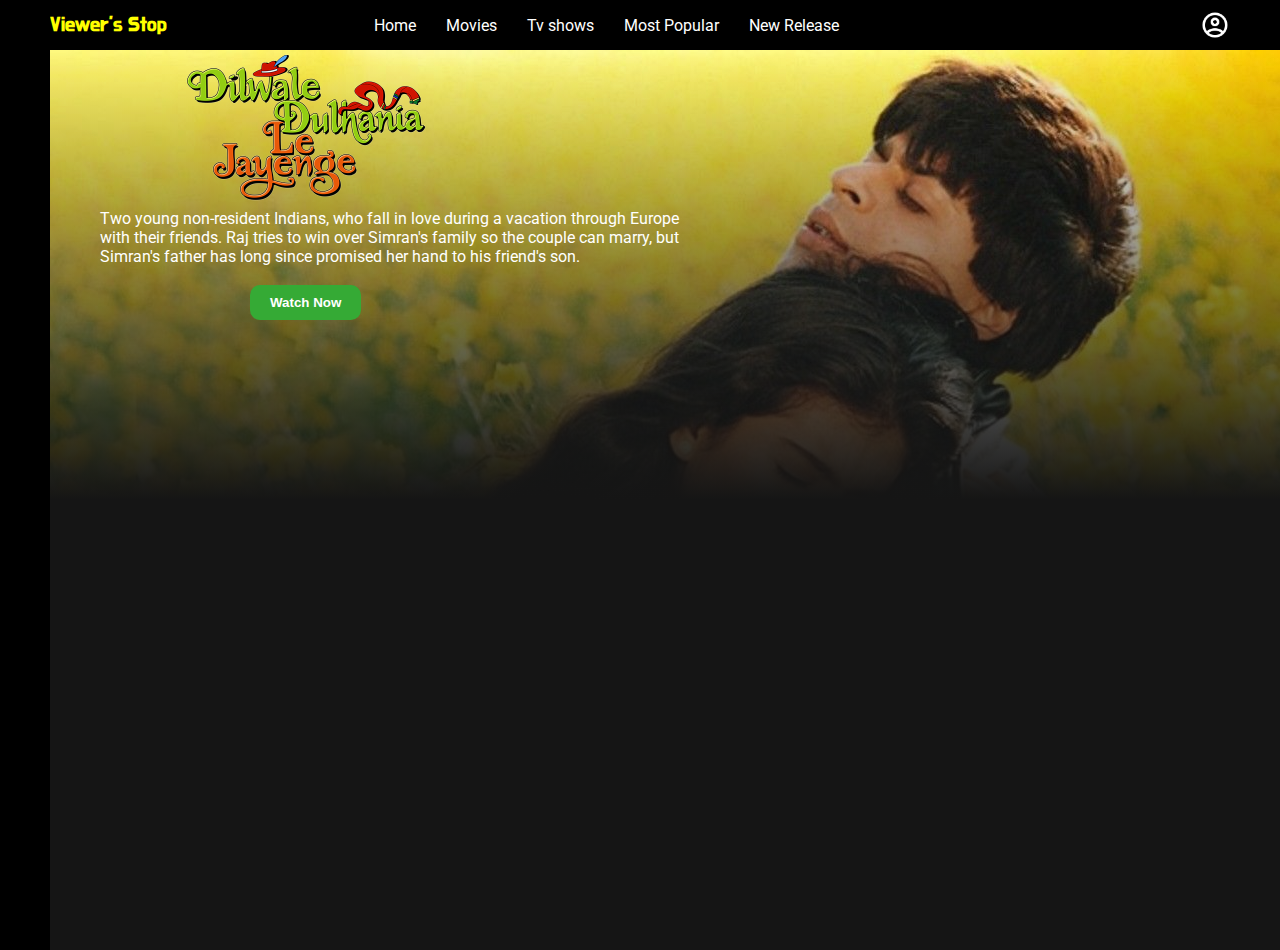
==== index.html @ 22ff95e0 "Add files via upload" ====
<!DOCTYPE html>
<html lang="en">
<head>
    <meta charset="UTF-8">
    <meta http-equiv="X-UA-Compatible" content="IE=edge">
    <meta name="viewport" content="width=device-width, initial-scale=1.0">
    <link rel="stylesheet" href="style.css">
    <link rel="preconnect" href="https://fonts.gstatic.com">
    <link rel="preconnect" href="https://fonts.gstatic.com">
    <link href="https://fonts.googleapis.com/css2?family=Noto+Serif:wght@400;700&family=Roboto:ital,wght@0,100;0,300;0,400;0,500;0,700;1,100;1,300;1,400;1,500;1,700&display=swap" rel="stylesheet">    
    <link rel="preconnect" href="https://fonts.gstatic.com">
    <link href="https://fonts.googleapis.com/css2?family=Do+Hyeon&family=Sen:wght@700&display=swap" rel="stylesheet">
    <link rel="stylesheet" href="https://cdnjs.cloudflare.com/ajax/libs/font-awesome/5.15.3/css/all.min.css" integrity="sha512-iBBXm8fW90+nuLcSKlbmrPcLa0OT92xO1BIsZ+ywDWZCvqsWgccV3gFoRBv0z+8dLJgyAHIhR35VZc2oM/gI1w==" crossorigin="anonymous" referrerpolicy="no-referrer" />
    <title>Movie Ratings</title>
</head>
<body>
    <div class="navbar">
        <div class="navbar_container">
            <div class="logo_c"><h1 class="logo">Viewer's Stop</h1> </div>
            <div class="menu_c">
                <ul class="m_list">
                    <li class="m_list_item">Home</li>
                    <li class="m_list_item">Movies</li>
                    <li class="m_list_item">Tv shows</li>
                    <li class="m_list_item">Most Popular</li>
                    <li class="m_list_item">New Release</li>
                    <li class="m_list_item"></li>
                </ul>
            </div>
            <div class="profile_c">
                <img class="profile_pic" src="images/icons/user.png" alt="">
                <div class="profile_pic_c">
                    <i class="fas fa-chevron-down"></i>
                </div>
        </div>
    </div>
    <div class="sidebar">
        <i class="left_menu fas fa-search"></i>
        <i class="left_menu fas fa-home"></i>
        <i class="left_menu fas fa-users"></i>
        <i class="left_menu fas fa-bookmark"></i>
        <i class="left_menu fas fa-tv"></i>
        <i class="left_menu fas fa-hourglass"></i>
    </div>

    <div class="container">
        <div class="content_c">
            <div class="featured" 
            style="background: linear-gradient(to bottom, rgba(0,0,0,0), #151515), url(images/movies/ddlj.jpg);"
            >
            <img class="featuredTitle" src="images/movies/ddljt.png">
            <p class="featuredDesc"> Two young non-resident Indians, who fall in love during a vacation through Europe with their friends. Raj tries to win over Simran's family so the couple can marry, but Simran's father has long since promised her hand to his friend's son.</p>
            <br>
            <button class="featuredBut">Watch Now</button>
        </div>
        </div>
    </div>


</body>
</html>
---- style.css ----
*{
    margin: 0;
}

body{
    font-family: 'Roboto', sans-serif;   
}

.navbar{
    width: 100%;
    height: 50px;
    background-color: black; 
}

.navbar_container{
    display: flex;
    align-items: center;
    height: 100%;
    padding:0  50px;
    color:white;
}

.logo_c{
    flex:2;
}

.logo{
    font-family: 'Do Hyeon';
    font-size: 20px;
    color: yellow;
}

.menu_c{
    flex:6;
}

.m_list{
    display:flex;
    list-style: none;
}

.m_list_item{
    margin-right: 30px;
}
.profile_c{
    margin-left: 15px;
    display: flex;
    align-items: flex-end;
}

.profile_pic_c{
    align-items: flex-end;
    margin-left: 10px;
    margin:auto;
}

.profile_pic{
    width:30px;
    height: 30px;
    border-radius: 50%;
    object-fit: cover;
}

.sidebar{
    width:50px;
    height:100%;
    background-color: black;
    position: fixed;
    top:0;
    display: flex;
    flex-direction: column;
    align-items: center;
    padding-top: 70px;
}

.left_menu{
    color:white;
    font-size: 25px;
    margin-bottom: 40px;
}

.container{
    background-color: #151515;;
    height: 100vh;
    color: white;
}

.content_c{
    margin-left: 50px;
}

.featured{
    height:50vh;
    padding-left: 50px;
}

.featuredTitle{
    width: 400px;
}

.featuredDesc{
    margin-right: 100px;
    width: 600px;
}

.featuredBut{
    margin-left: 150px;
    background-color: rgb(53, 170, 53);
    color:white;
    font-weight: bold;
    padding: 10px 20px;
    border-radius: 10px;
    border: none;
    outline: none;
}
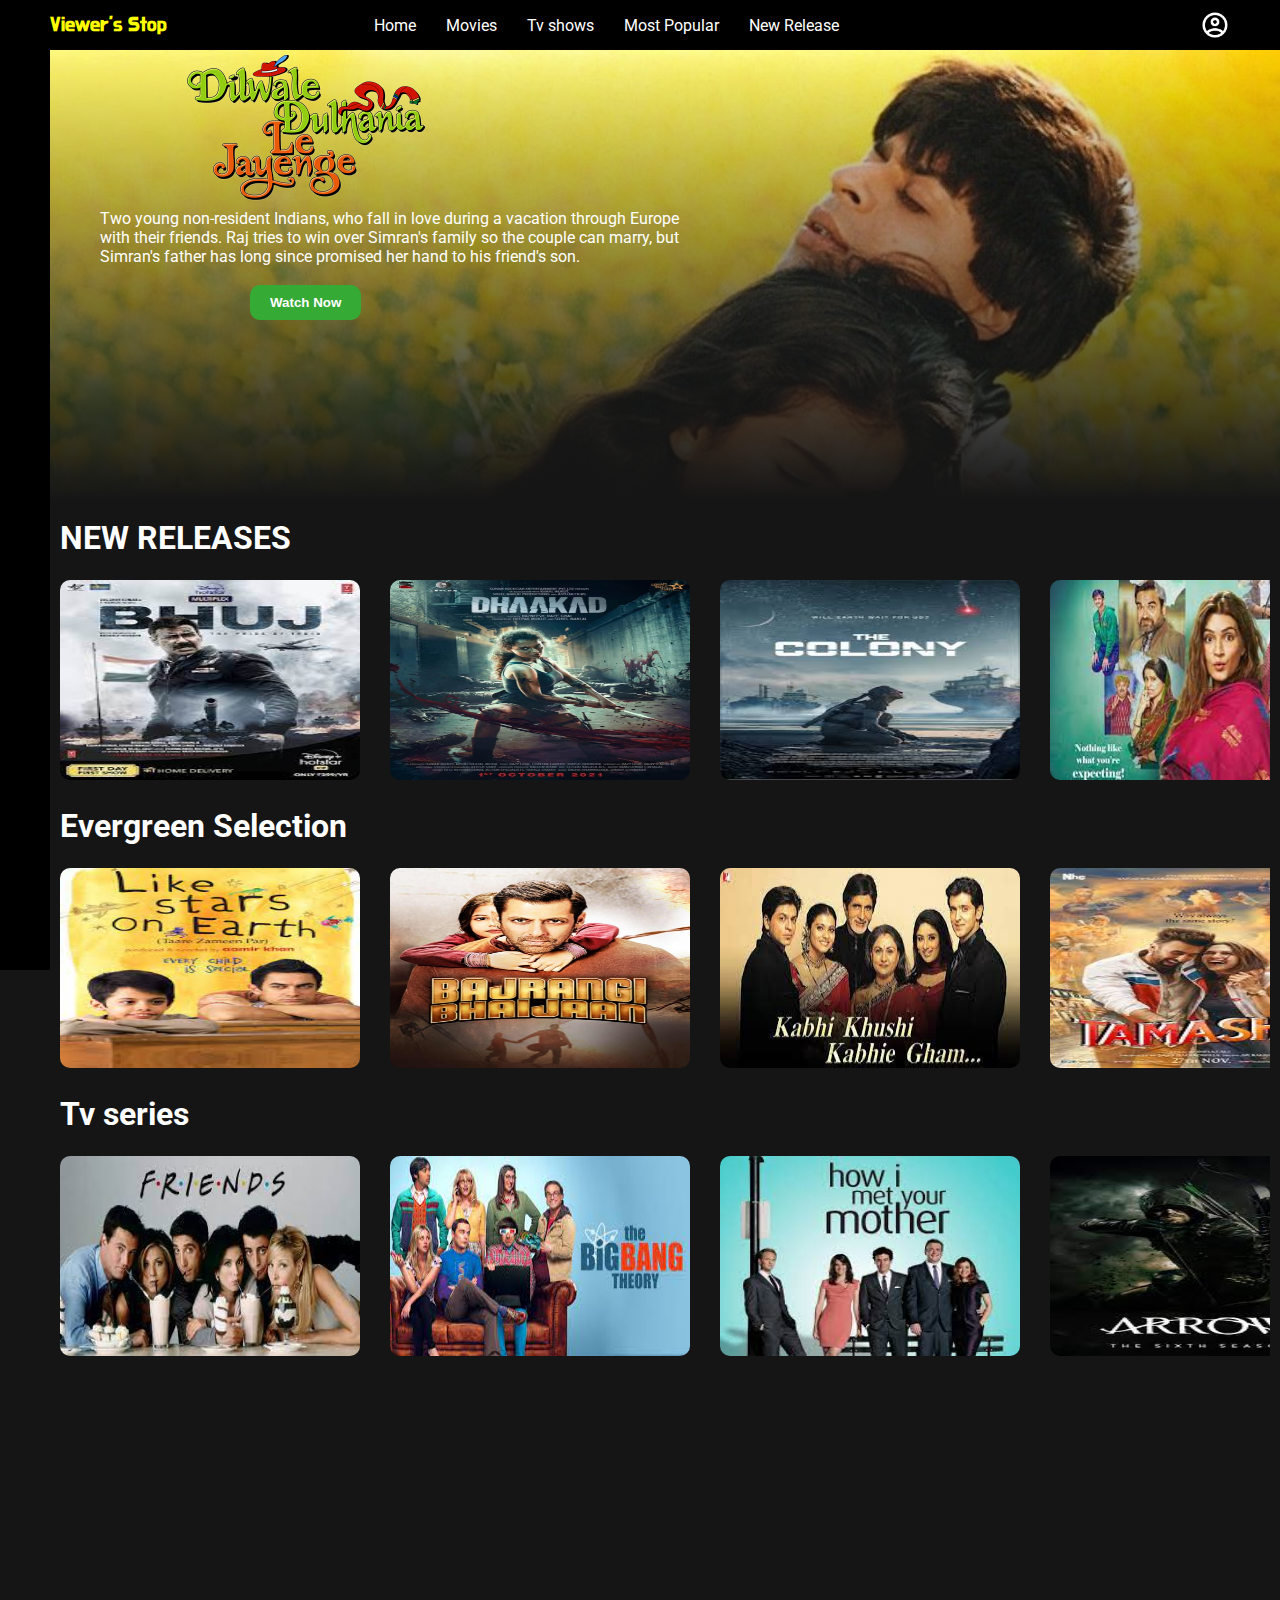
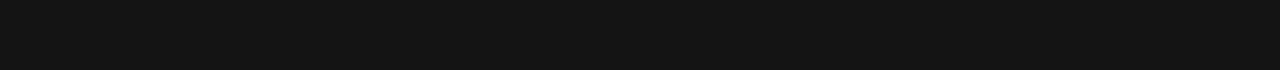
==== commit 55505216: "Add files via upload" ====
--- a/index.html
+++ b/index.html
@@ -32,6 +32,7 @@
                 <div class="profile_pic_c">
                     <i class="fas fa-chevron-down"></i>
                 </div>
+                
         </div>
     </div>
     <div class="sidebar">
@@ -46,16 +47,170 @@
     <div class="container">
         <div class="content_c">
             <div class="featured" 
-            style="background: linear-gradient(to bottom, rgba(0,0,0,0), #151515), url(images/movies/ddlj.jpg);"
-            >
-            <img class="featuredTitle" src="images/movies/ddljt.png">
-            <p class="featuredDesc"> Two young non-resident Indians, who fall in love during a vacation through Europe with their friends. Raj tries to win over Simran's family so the couple can marry, but Simran's father has long since promised her hand to his friend's son.</p>
+                style="background: linear-gradient(to bottom, rgba(0,0,0,0), #151515), url(images/movies/ddlj.jpg);"
+                >
+                <img class="featuredTitle" src="images/movies/ddljt.png">
+                <p class="featuredDesc"> Two young non-resident Indians, who fall in love during a vacation through Europe with their friends. Raj tries to win over Simran's family so the couple can marry, but Simran's father has long since promised her hand to his friend's son.</p>
+                <br>
+                <button class="featuredBut">Watch Now</button>
+            </div>
             <br>
-            <button class="featuredBut">Watch Now</button>
+            <div class="movie-list-container">
+            <h1 class="movie-list-title">NEW RELEASES</h1>
+            <div class="movie-list-wrapper">
+                <div class="movie-list">
+                    <div class="movie-list-item">
+                        <img class="movie-list-item-img" src="images/movies/NewReleases/1.jpg" alt="">
+                        <span class="movie-list-item-title">BHUJ</span>
+                        <p class="movie-list-item-desc">Bhuj the pride of India is a story about 300 Gujarati women who helped the Indian Airforce during Bangladesh and Pakistan War</p>
+                        <button class="movie-list-item-button">Watch</button>
+                    </div>
+                    <div class="movie-list-item">
+                        <img class="movie-list-item-img" src="images/movies/NewReleases/2.jpg" alt="">
+                        <span class="movie-list-item-title">Dhaakad</span>
+                        <p class="movie-list-item-desc">A fierce and tough international spy embarks on an action-filled adventure with guns blazing.</p>
+                        <button class="movie-list-item-button">Watch</button>
+                    </div>
+                    <div class="movie-list-item">
+                        <img class="movie-list-item-img" src="images/movies/NewReleases/3.jpg" alt="">
+                        <span class="movie-list-item-title">The colony</span>
+                        <p class="movie-list-item-desc">Set in the distant future, a female astronaut, shipwrecked on the long-decimated Earth, must decide the fate of the wasteland's remaining populace..</p>
+                        <button class="movie-list-item-button">Watch</button>
+                    </div>
+                    <div class="movie-list-item">
+                        <img class="movie-list-item-img" src="images/movies/NewReleases/4.jpg" alt="">
+                        <span class="movie-list-item-title">Mimi</span>
+                        <p class="movie-list-item-desc">Mimi is introduced by Bhanu to an American couple as a surrogate in exchange for Rs 2 million. She decides to have the baby even when they change their mind and tells her parent that Bhanu is the father.</p>
+                        <button class="movie-list-item-button">Watch</button>
+                    </div>
+                    <div class="movie-list-item">
+                        <img class="movie-list-item-img" src="images/movies/NewReleases/5.jpg" alt="">
+                        <span class="movie-list-item-title">Radhe</span>
+                        <p class="movie-list-item-desc">After taking the dreaded gangster Gani Bhai, ACP Rajveer Shikawat aka Radhe goes on a manhunt to find the wealthiest man of the town secretly running a crime syndicate..</p>
+                        <button class="movie-list-item-button">Watch</button>
+                    </div>
+                    <div class="movie-list-item">
+                        <img class="movie-list-item-img" src="images/movies/NewReleases/6.jpg" alt="">
+                        <span class="movie-list-item-title">Toofan</span>
+                        <p class="movie-list-item-desc">The story of a boxer and the struggles he faces on his journey to get to the national level competition.</p>
+                        <button class="movie-list-item-button">Watch</button>
+                    </div>
+                    <div class="movie-list-item">
+                        <img class="movie-list-item-img" src="images/movies/NewReleases/7.jpg" alt="">
+                        <span class="movie-list-item-title">To All the Boys: P.S. I Still Love You</span>
+                        <p class="movie-list-item-desc">Lara Jean and Peter have just taken their relationship from pretend to officially official when another recipient of one of her old love letters enters the picture.</p>
+                        <button class="movie-list-item-button">Watch</button>
+                    </div>
+                    </div>
+                <i class="fas fa-chevron-right arrow"></i>
+                </div>
+            </div>
+
+
+            <div class="movie-list-container">
+                <h1 class="movie-list-title">Evergreen Selection</h1>
+                <div class="movie-list-wrapper">
+                    <div class="movie-list">
+                        <div class="movie-list-item">
+                            <img class="movie-list-item-img" src="images/movies/Evergreen/301.jpg" alt="">
+                            <span class="movie-list-item-title">BHUJ</span>
+                            <p class="movie-list-item-desc">Bhuj the pride of India is a story about 300 Gujarati women who helped the Indian Airforce during Bangladesh and Pakistan War</p>
+                            <button class="movie-list-item-button">Watch</button>
+                        </div>
+                        <div class="movie-list-item">
+                            <img class="movie-list-item-img" src="images/movies/Evergreen/302.jpg" alt="">
+                            <span class="movie-list-item-title">Dhaakad</span>
+                            <p class="movie-list-item-desc">A fierce and tough international spy embarks on an action-filled adventure with guns blazing.</p>
+                            <button class="movie-list-item-button">Watch</button>
+                        </div>
+                        <div class="movie-list-item">
+                            <img class="movie-list-item-img" src="images/movies/Evergreen/303.jpg" alt="">
+                            <span class="movie-list-item-title">The colony</span>
+                            <p class="movie-list-item-desc">Set in the distant future, a female astronaut, shipwrecked on the long-decimated Earth, must decide the fate of the wasteland's remaining populace..</p>
+                            <button class="movie-list-item-button">Watch</button>
+                        </div>
+                        <div class="movie-list-item">
+                            <img class="movie-list-item-img" src="images/movies/Evergreen/304.jpg" alt="">
+                            <span class="movie-list-item-title">Mimi</span>
+                            <p class="movie-list-item-desc">Mimi is introduced by Bhanu to an American couple as a surrogate in exchange for Rs 2 million. She decides to have the baby even when they change their mind and tells her parent that Bhanu is the father.</p>
+                            <button class="movie-list-item-button">Watch</button>
+                        </div>
+                        <div class="movie-list-item">
+                            <img class="movie-list-item-img" src="images/movies/Evergreen/305.jpg" alt="">
+                            <span class="movie-list-item-title">Radhe</span>
+                            <p class="movie-list-item-desc">After taking the dreaded gangster Gani Bhai, ACP Rajveer Shikawat aka Radhe goes on a manhunt to find the wealthiest man of the town secretly running a crime syndicate..</p>
+                            <button class="movie-list-item-button">Watch</button>
+                        </div>
+                        <div class="movie-list-item">
+                            <img class="movie-list-item-img" src="images/movies/Evergreen/306.jpg" alt="">
+                            <span class="movie-list-item-title">Toofan</span>
+                            <p class="movie-list-item-desc">The story of a boxer and the struggles he faces on his journey to get to the national level competition.</p>
+                            <button class="movie-list-item-button">Watch</button>
+                        </div>
+                        <div class="movie-list-item">
+                            <img class="movie-list-item-img" src="images/movies/Evergreen/307.jpg" alt="">
+                            <span class="movie-list-item-title">To All the Boys: P.S. I Still Love You</span>
+                            <p class="movie-list-item-desc">Lara Jean and Peter have just taken their relationship from pretend to officially official when another recipient of one of her old love letters enters the picture.</p>
+                            <button class="movie-list-item-button">Watch</button>
+                        </div>
+                        </div>
+                    <i class="fas fa-chevron-right arrow"></i>
+                    </div>
+                </div>
+
+                <div class="movie-list-container">
+                    <h1 class="movie-list-title">Tv series</h1>
+                    <div class="movie-list-wrapper">
+                        <div class="movie-list">
+                            <div class="movie-list-item">
+                                <img class="movie-list-item-img" src="images/movies/TVSeries/101.jpg" alt="">
+                                <span class="movie-list-item-title">BHUJ</span>
+                                <p class="movie-list-item-desc">Bhuj the pride of India is a story about 300 Gujarati women who helped the Indian Airforce during Bangladesh and Pakistan War</p>
+                                <button class="movie-list-item-button">Watch</button>
+                            </div>
+                            <div class="movie-list-item">
+                                <img class="movie-list-item-img" src="images/movies/TVSeries/102.jpg" alt="">
+                                <span class="movie-list-item-title">Dhaakad</span>
+                                <p class="movie-list-item-desc">A fierce and tough international spy embarks on an action-filled adventure with guns blazing.</p>
+                                <button class="movie-list-item-button">Watch</button>
+                            </div>
+                            <div class="movie-list-item">
+                                <img class="movie-list-item-img" src="images/movies/TVSeries/103.jpg" alt="">
+                                <span class="movie-list-item-title">The colony</span>
+                                <p class="movie-list-item-desc">Set in the distant future, a female astronaut, shipwrecked on the long-decimated Earth, must decide the fate of the wasteland's remaining populace..</p>
+                                <button class="movie-list-item-button">Watch</button>
+                            </div>
+                            <div class="movie-list-item">
+                                <img class="movie-list-item-img" src="images/movies/TVSeries/104.jpg" alt="">
+                                <span class="movie-list-item-title">Mimi</span>
+                                <p class="movie-list-item-desc">Mimi is introduced by Bhanu to an American couple as a surrogate in exchange for Rs 2 million. She decides to have the baby even when they change their mind and tells her parent that Bhanu is the father.</p>
+                                <button class="movie-list-item-button">Watch</button>
+                            </div>
+                            <div class="movie-list-item">
+                                <img class="movie-list-item-img" src="images/movies/TVSeries/105.jpg" alt="">
+                                <span class="movie-list-item-title">Radhe</span>
+                                <p class="movie-list-item-desc">After taking the dreaded gangster Gani Bhai, ACP Rajveer Shikawat aka Radhe goes on a manhunt to find the wealthiest man of the town secretly running a crime syndicate..</p>
+                                <button class="movie-list-item-button">Watch</button>
+                            </div>
+                            <div class="movie-list-item">
+                                <img class="movie-list-item-img" src="images/movies/TVSeries/106.jpg" alt="">
+                                <span class="movie-list-item-title">Toofan</span>
+                                <p class="movie-list-item-desc">The story of a boxer and the struggles he faces on his journey to get to the national level competition.</p>
+                                <button class="movie-list-item-button">Watch</button>
+                            </div>
+                            <div class="movie-list-item">
+                                <img class="movie-list-item-img" src="images/movies/TVSeries/107.jpg" alt="">
+                                <span class="movie-list-item-title">To All the Boys: P.S. I Still Love You</span>
+                                <p class="movie-list-item-desc">Lara Jean and Peter have just taken their relationship from pretend to officially official when another recipient of one of her old love letters enters the picture.</p>
+                                <button class="movie-list-item-button">Watch</button>
+                            </div>
+                            </div>
+                        <i class="fas fa-chevron-right arrow"></i>
+                        </div>
+                </div>
         </div>
-        </div>
+
     </div>
-
-
+<script src="start.js"></script>
 </body>
 </html>--- a/style.css
+++ b/style.css
@@ -81,7 +81,7 @@
 
 .container{
     background-color: #151515;;
-    height: 100vh;
+    height: 180vh;
     color: white;
 }
 
@@ -112,4 +112,121 @@
     border-radius: 10px;
     border: none;
     outline: none;
+}
+
+.movie-list-container {
+  padding: 0 10px;
+}
+
+.movie-list-wrapper {
+  position: relative;
+  overflow: hidden;
+}
+
+.movie-list {
+  display: flex;
+  align-items: center;
+  height: 250px;
+  transform: translateX(0);
+  transition: all 1s ease-in-out;
+  padding: 10
+}
+
+.movie-list-item {
+  margin-right: 30px;
+  position: relative;
+}
+
+.movie-list-item:hover .movie-list-item-img {
+  transform: scale(1.2);
+  margin: 0 30px;
+  opacity: 0.5;
+}
+
+.movie-list-item:hover .movie-list-item-title,
+.movie-list-item:hover .movie-list-item-desc,
+.movie-list-item:hover .movie-list-item-button {
+  opacity: 1;
+}
+
+.movie-list-item-img {
+  transition: all 1s ease-in-out;
+  width: 300px;
+  height: 200px;
+  object-fit:inherit;
+  border-radius: 10px;
+}
+
+.movie-list-item-title {
+  padding: 0 10px;
+  font-size: 32px;
+  font-weight: bold;
+  position: absolute;
+  top: 10%;
+  left: 50px;
+  opacity: 0;
+  transition: 1s all ease-in-out;
+}
+
+.movie-list-item-desc {
+  padding: 10px;
+  font-size: 12px;
+  position: absolute;
+  top: 30%;
+  left: 50px;
+  width: 230px;
+  opacity: 0;
+  transition: 1s all ease-in-out;
+}
+
+.movie-list-item-button {
+  padding: 10px;
+  background-color: #4dbf00;
+  color: white;
+  border-radius: 10px;
+  outline: none;
+  border: none;
+  cursor: pointer;
+  position: absolute;
+  bottom: 10px;
+  left: 50px;
+  opacity: 0;
+  transition: 1s all ease-in-out;
+}
+
+.container.active {
+    background-color: white;
+  }
+  
+  .movie-list-title.active {
+    color: black;
+  }
+  
+  .navbar-container.active {
+    background-color: white;
+  
+    color: black;
+  }
+  
+  .sidebar.active{
+      background-color: white;
+  }
+  
+  .left-menu-icon.active{
+      color: black;
+  }
+  
+  .arrow{
+      font-size: 100px;
+      position: absolute;
+      top:90px;
+      right: 0;
+      color:antiquewhite ;
+      opacity: 0.2;
+  }
+
+  @media only screen and (max-width: 940px){
+    .menu_c{
+        display: none;
+    }
 }